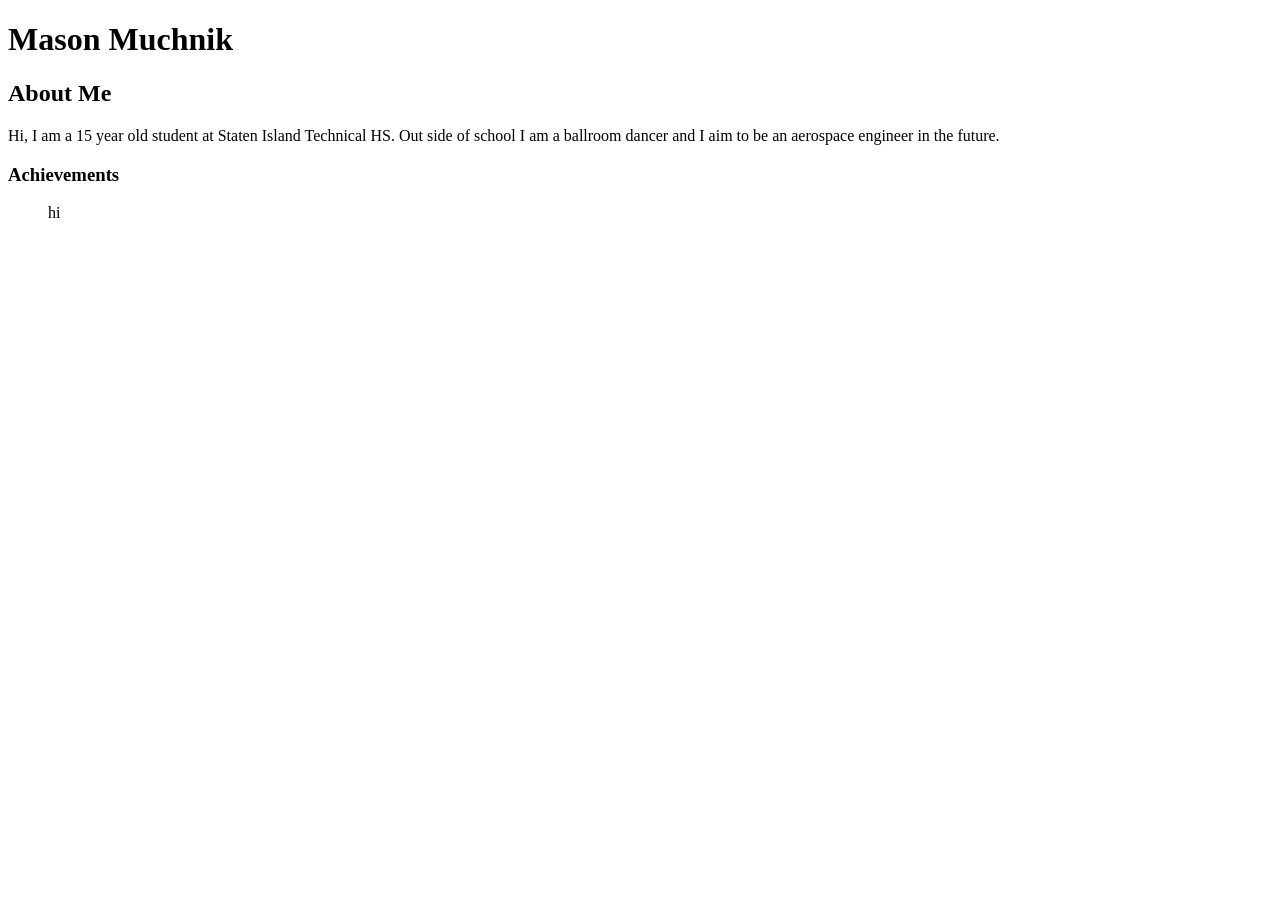
==== index.html @ bb403f03 "1" ====
<!DOCTYPE html>
<html lang="en">
<head>
    <meta charset="UTF-8">
    <meta name="viewport" content="width=device-width, initial-scale=1.0">
    <title>About Me</title>
</head>
<body>
    <h1>Mason Muchnik</h1>
    <h2>About Me</h2>
    <p>Hi, I am a 15 year old student at Staten Island Technical HS.
        Out side of school I am a ballroom dancer and I aim to be an aerospace engineer
        in the future.
    </p>
    <h3>Achievements</h3>
    <ul>hi</ul>
</body>
</html>
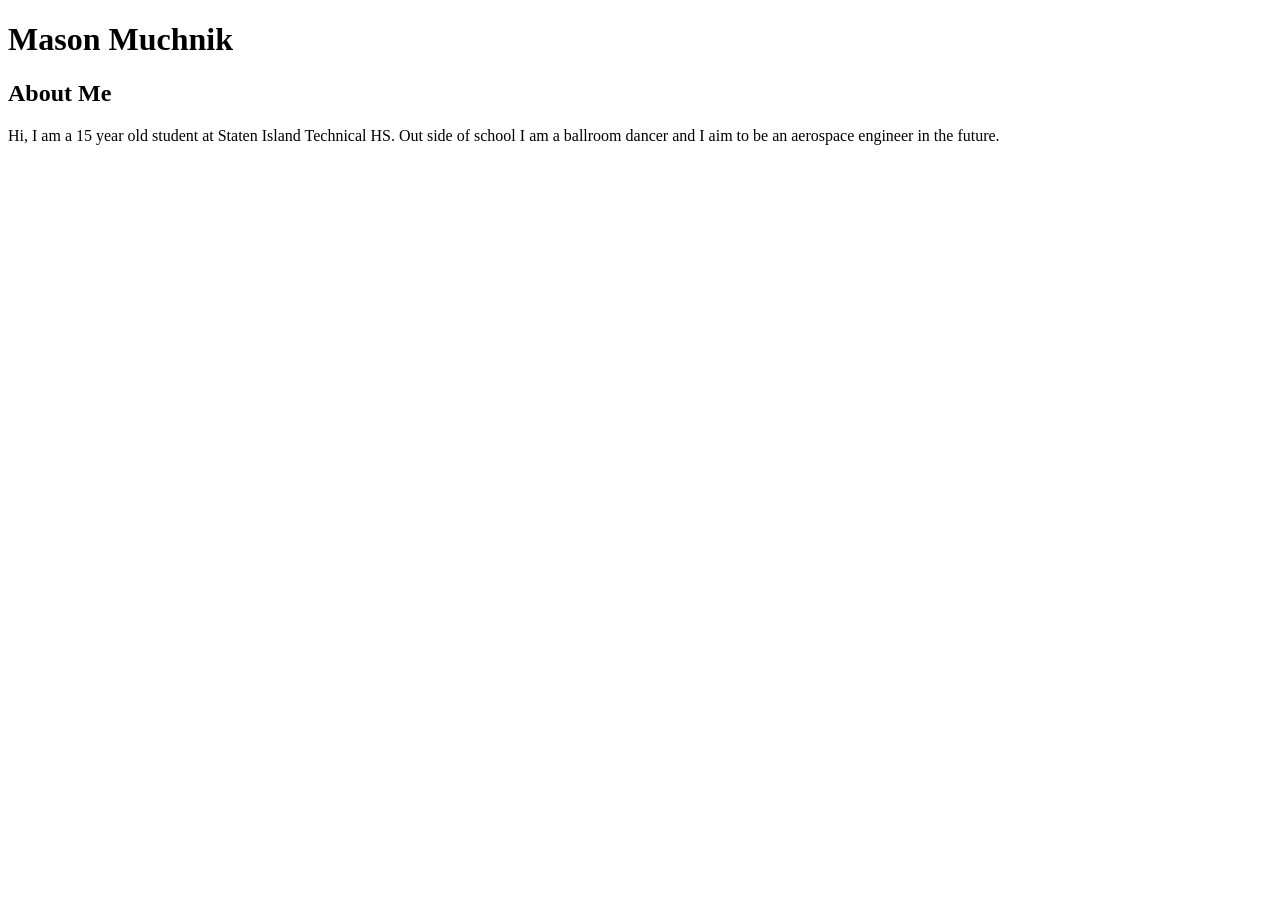
==== commit 9a6d5838: "6" ====
--- a/index.html
+++ b/index.html
@@ -12,7 +12,7 @@
         Out side of school I am a ballroom dancer and I aim to be an aerospace engineer
         in the future.
     </p>
-    <h3>Achievements</h3>
-    <ul>hi</ul>
+    
+
 </body>
 </html>
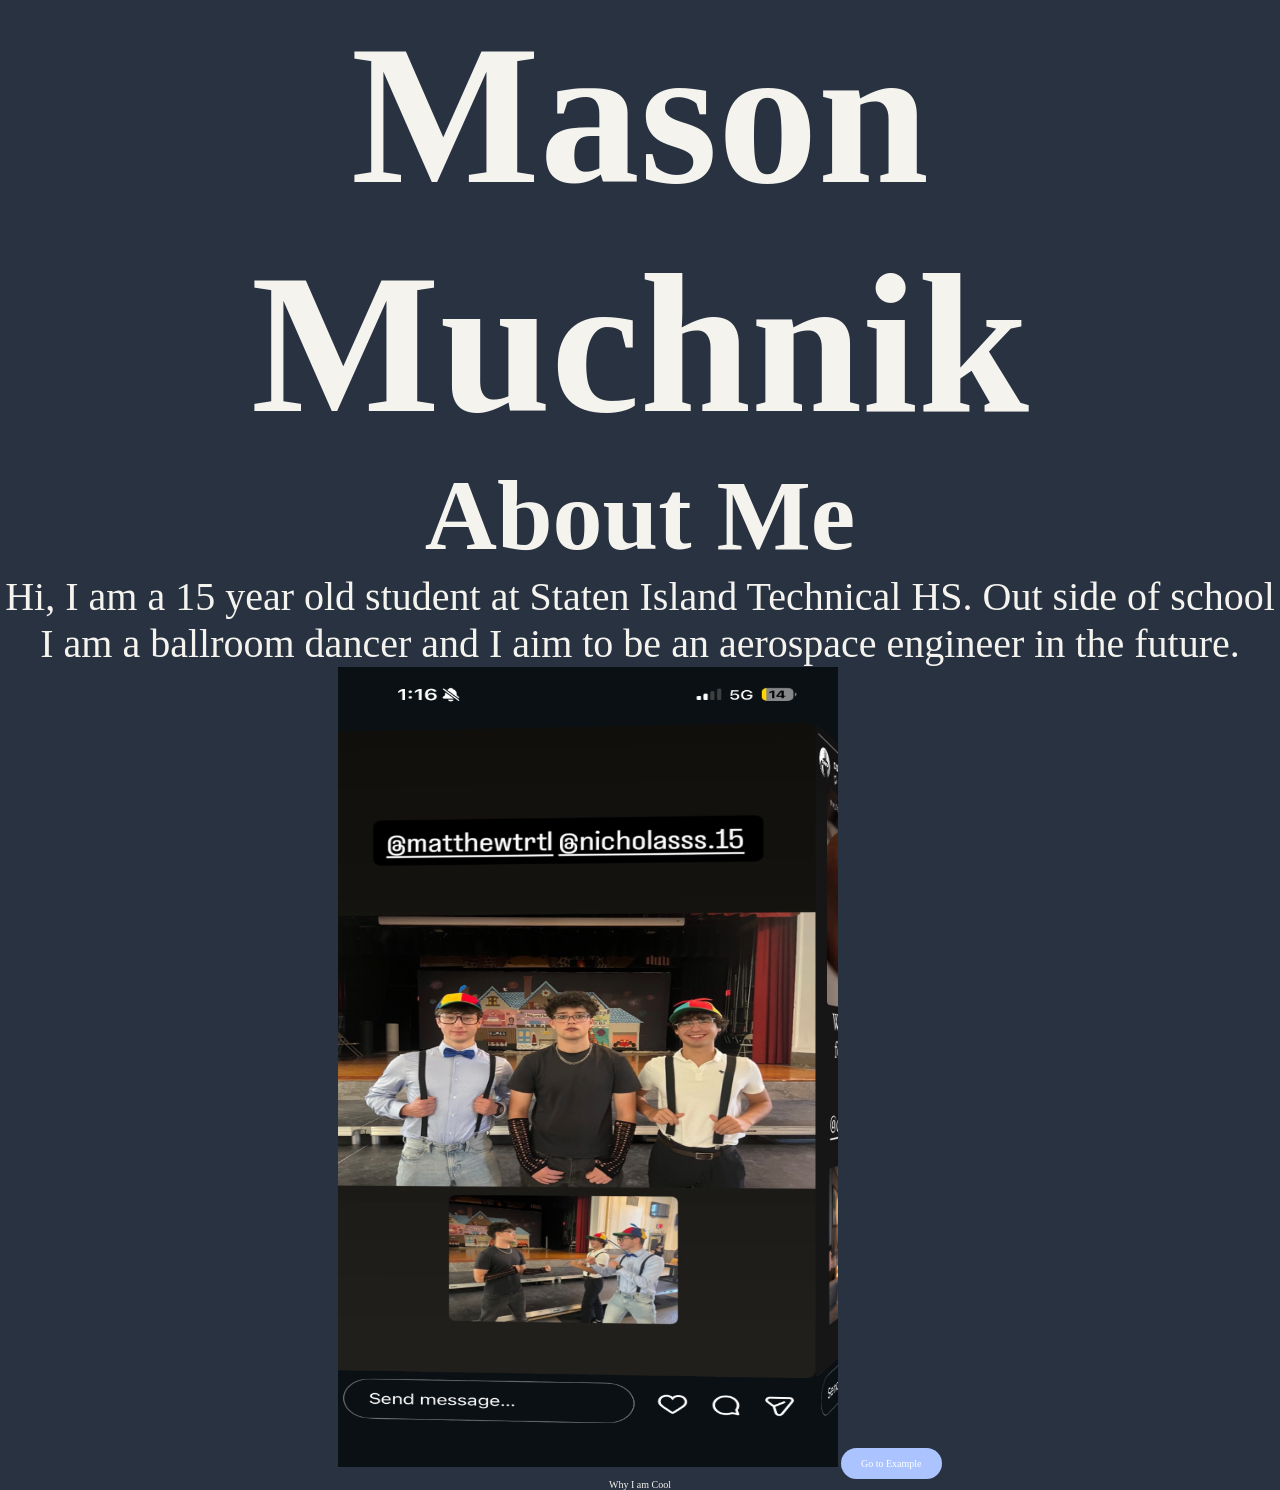
==== commit a34621b9: "Brian GOTH" ====
--- a/index.html
+++ b/index.html
@@ -4,6 +4,7 @@
     <meta charset="UTF-8">
     <meta name="viewport" content="width=device-width, initial-scale=1.0">
     <title>About Me</title>
+    <link rel="stylesheet" href="style.css">
 </head>
 <body>
     <h1>Mason Muchnik</h1>
@@ -12,7 +13,8 @@
         Out side of school I am a ballroom dancer and I aim to be an aerospace engineer
         in the future.
     </p>
-    
-
+    <img src="Brian.png" alt="Brian goth">
+    <a href="https://bigrat.kennethng.dev/" class="button-link">Go to Example</a>
+        <ol>Why I am Cool</ol>
 </body>
 </html>
--- a/style.css
+++ b/style.css
@@ -0,0 +1,42 @@
+html, body, *{
+    font-size: 10px;
+    box-sizing: border-box;
+    margin: 0;
+    padding: 0;
+
+}
+body {
+    background-color:#293241;
+    color: #f4f3ee;
+    font-family: Apple Chancery, cursive;
+    text-align: center;
+}
+
+h1 {
+    font-size: 20rem;
+}
+h2{
+    font-size: 10rem;
+}
+p{
+    font-size: 4rem;
+}
+img{
+    width: 50rem;
+    height: 80rem;
+    padding: 10rem, 10rem;
+}
+.button-link {
+  display: inline-block;
+  padding: 10px 20px;
+  background-color: #abc4ff;
+  color: white;
+  text-decoration: none; /* Removes the default link underline */
+  border-radius: 5rem;
+  text-align: center;
+  font-family: Apple Chancery, cursive;
+}
+
+.button-link:hover {
+  background-color: #0056b3;
+}
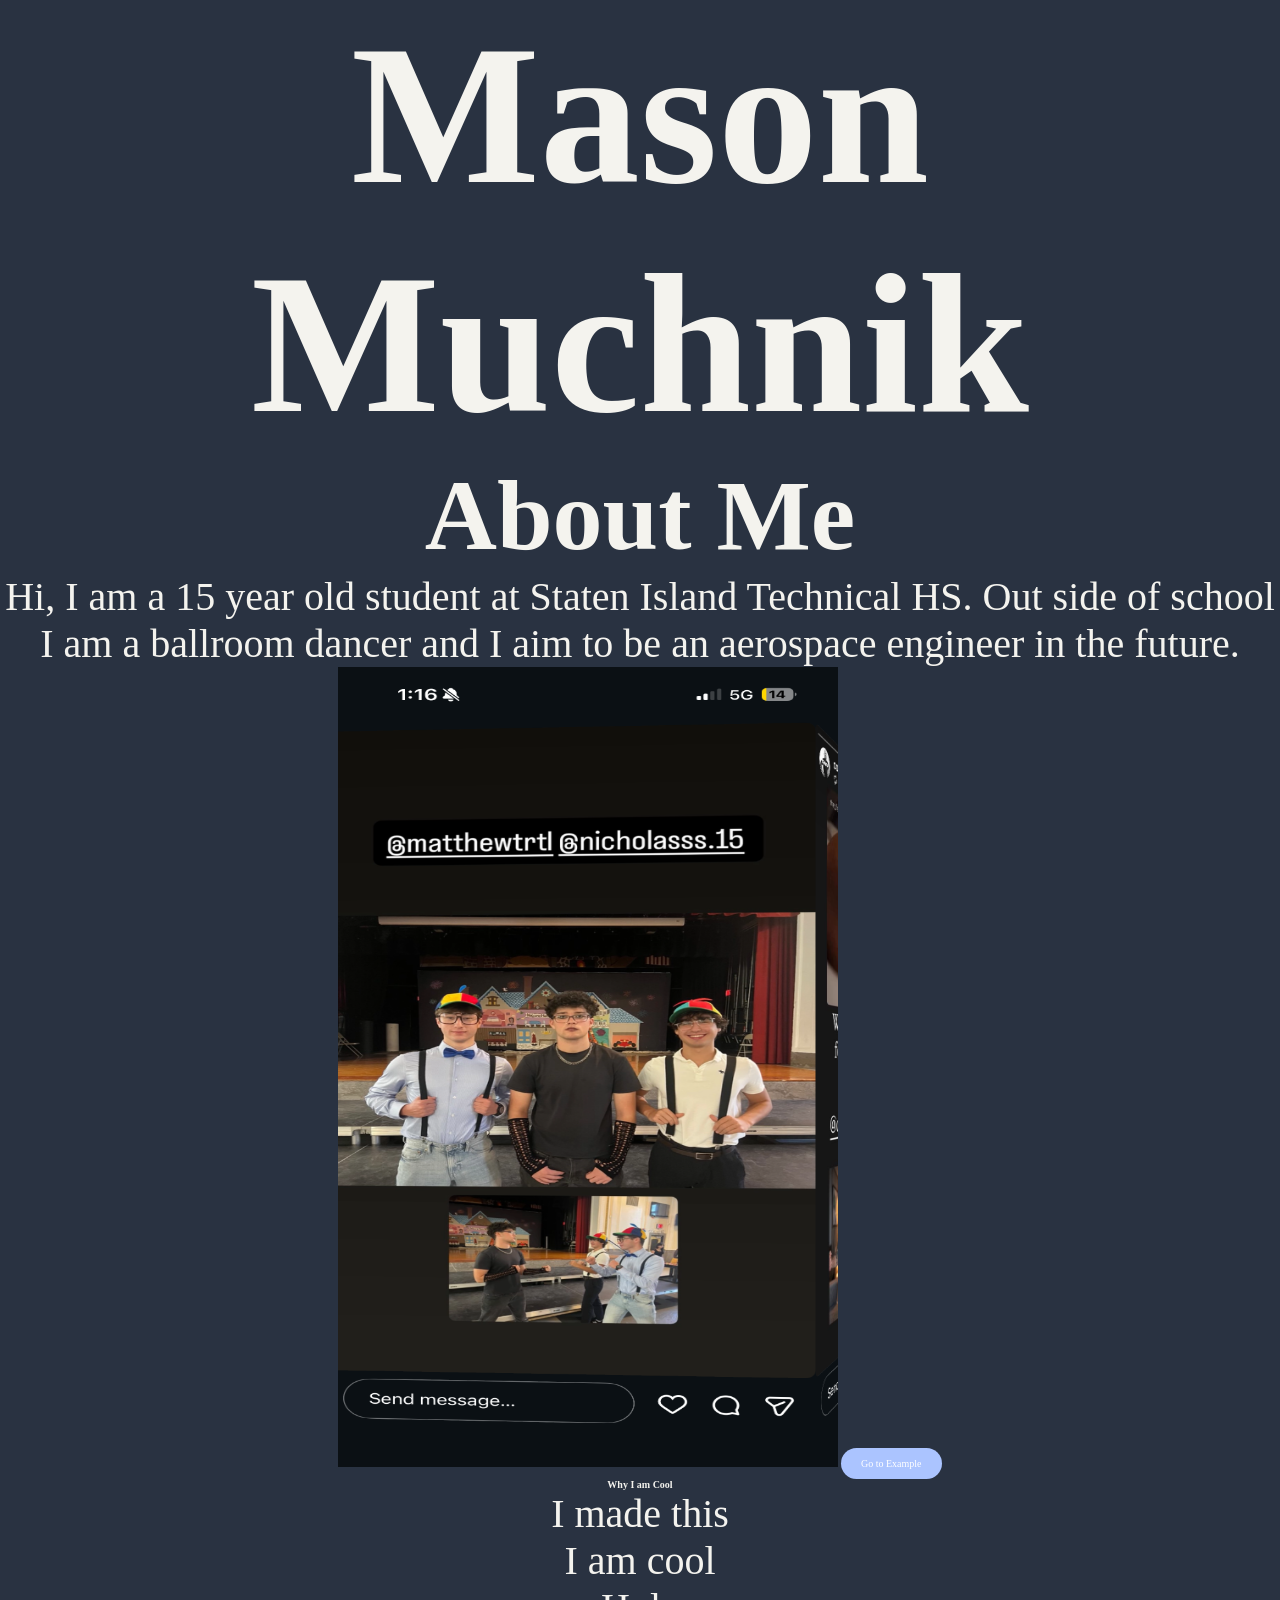
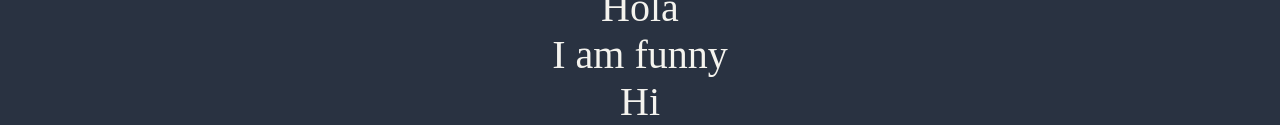
==== commit a9eb9173: "6" ====
--- a/index.html
+++ b/index.html
@@ -15,6 +15,14 @@
     </p>
     <img src="Brian.png" alt="Brian goth">
     <a href="https://bigrat.kennethng.dev/" class="button-link">Go to Example</a>
-        <ol>Why I am Cool</ol>
+    <h3>Why I am Cool</h3>
+        <ol>
+            <li>I made this</li>
+            <li>I am cool</li>
+            <li>Hola</li>
+            <li>I am funny</li>
+            <li>Hi</li>
+        </ol>
+        
 </body>
 </html>
--- a/style.css
+++ b/style.css
@@ -40,3 +40,9 @@
 .button-link:hover {
   background-color: #0056b3;
 }
+ol {
+    font-size: 10rem;
+}
+li {
+    font-size: 4rem;
+}
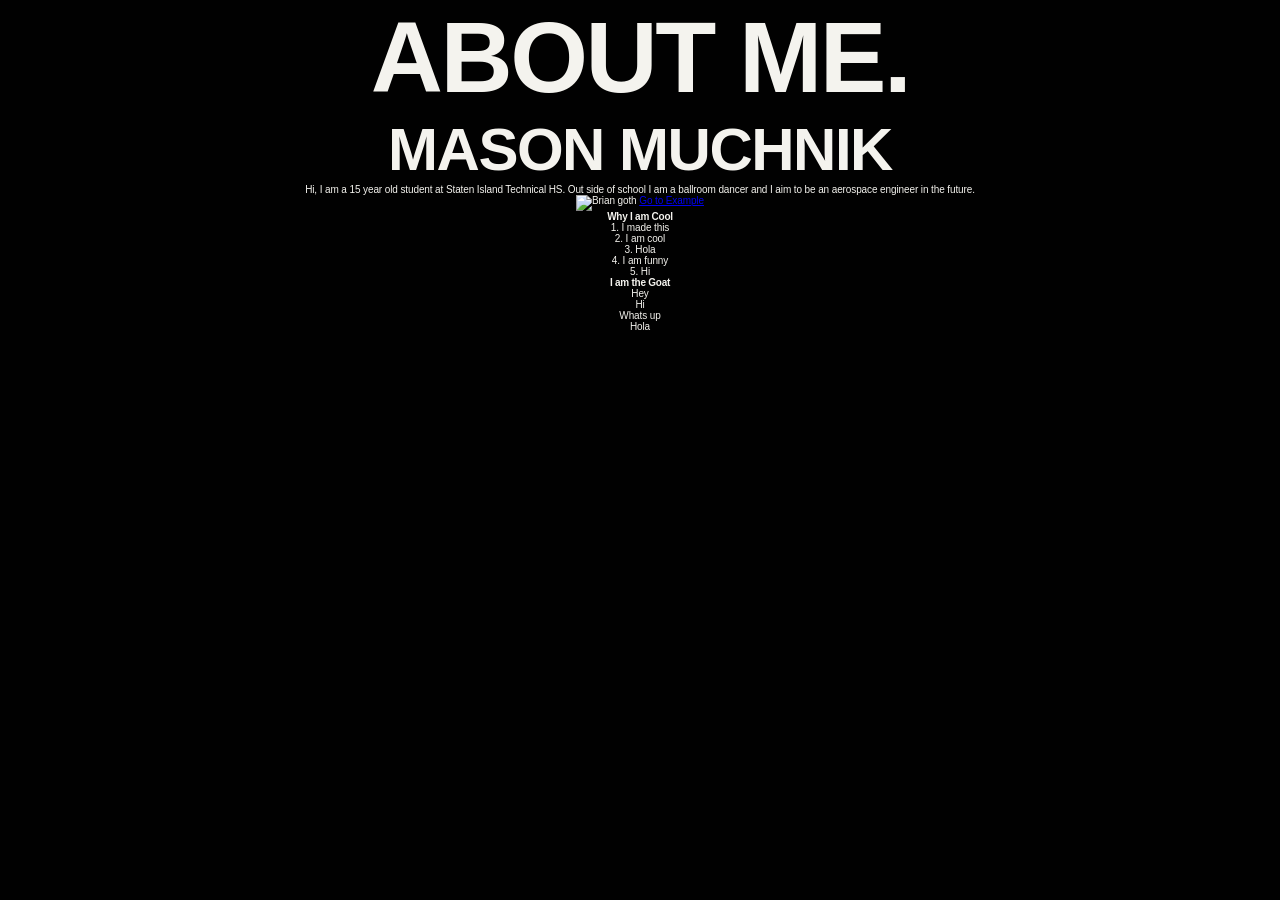
==== commit e91fa7d7: "6" ====
--- a/index.html
+++ b/index.html
@@ -7,8 +7,12 @@
     <link rel="stylesheet" href="style.css">
 </head>
 <body>
-    <h1>Mason Muchnik</h1>
-    <h2>About Me</h2>
+    <section class="hero-section">
+    <h1>ABOUT ME.</h1>
+    <h2>MASON MUCHNIK</h2>
+   
+    </section>
+    
     <p>Hi, I am a 15 year old student at Staten Island Technical HS.
         Out side of school I am a ballroom dancer and I aim to be an aerospace engineer
         in the future.
@@ -17,12 +21,18 @@
     <a href="https://bigrat.kennethng.dev/" class="button-link">Go to Example</a>
     <h3>Why I am Cool</h3>
         <ol>
-            <li>I made this</li>
-            <li>I am cool</li>
+            <li>1. I made this</li>
+            <li>2. I am cool</li>
+            <li>3. Hola</li>
+            <li>4. I am funny</li>
+            <li>5. Hi</li>
+        </ol>
+        <h3> I am the Goat</h3>
+        <ul>
+            <li>Hey</li>
+            <li>Hi</li>
+            <li>Whats up</li>
             <li>Hola</li>
-            <li>I am funny</li>
-            <li>Hi</li>
-        </ol>
-        
+        </ul>
 </body>
 </html>
--- a/style.css
+++ b/style.css
@@ -6,43 +6,25 @@
 
 }
 body {
-    background-color:#293241;
+  font-family: 'Inter', -apple-system, BlinkMacSystemFont, 'Helvetica Neue', Helvetica, Arial, sans-serif;
+  letter-spacing: -0.011em; /* Gives it that tight, technical modern editorial feel */
+}
+
+h1, h2, h3, .heading {
+  font-family: 'Inter', sans-serif;
+  font-weight: 700;
+  letter-spacing: -0.025em; /* Match Anduril's display typography density */
+}
+body {
+    background-color: #010101;
     color: #f4f3ee;
-    font-family: Apple Chancery, cursive;
+    
     text-align: center;
 }
 
 h1 {
-    font-size: 20rem;
-}
-h2{
     font-size: 10rem;
 }
-p{
-    font-size: 4rem;
+h2 {
+    font-size: 6rem;
 }
-img{
-    width: 50rem;
-    height: 80rem;
-    padding: 10rem, 10rem;
-}
-.button-link {
-  display: inline-block;
-  padding: 10px 20px;
-  background-color: #abc4ff;
-  color: white;
-  text-decoration: none; /* Removes the default link underline */
-  border-radius: 5rem;
-  text-align: center;
-  font-family: Apple Chancery, cursive;
-}
-
-.button-link:hover {
-  background-color: #0056b3;
-}
-ol {
-    font-size: 10rem;
-}
-li {
-    font-size: 4rem;
-}
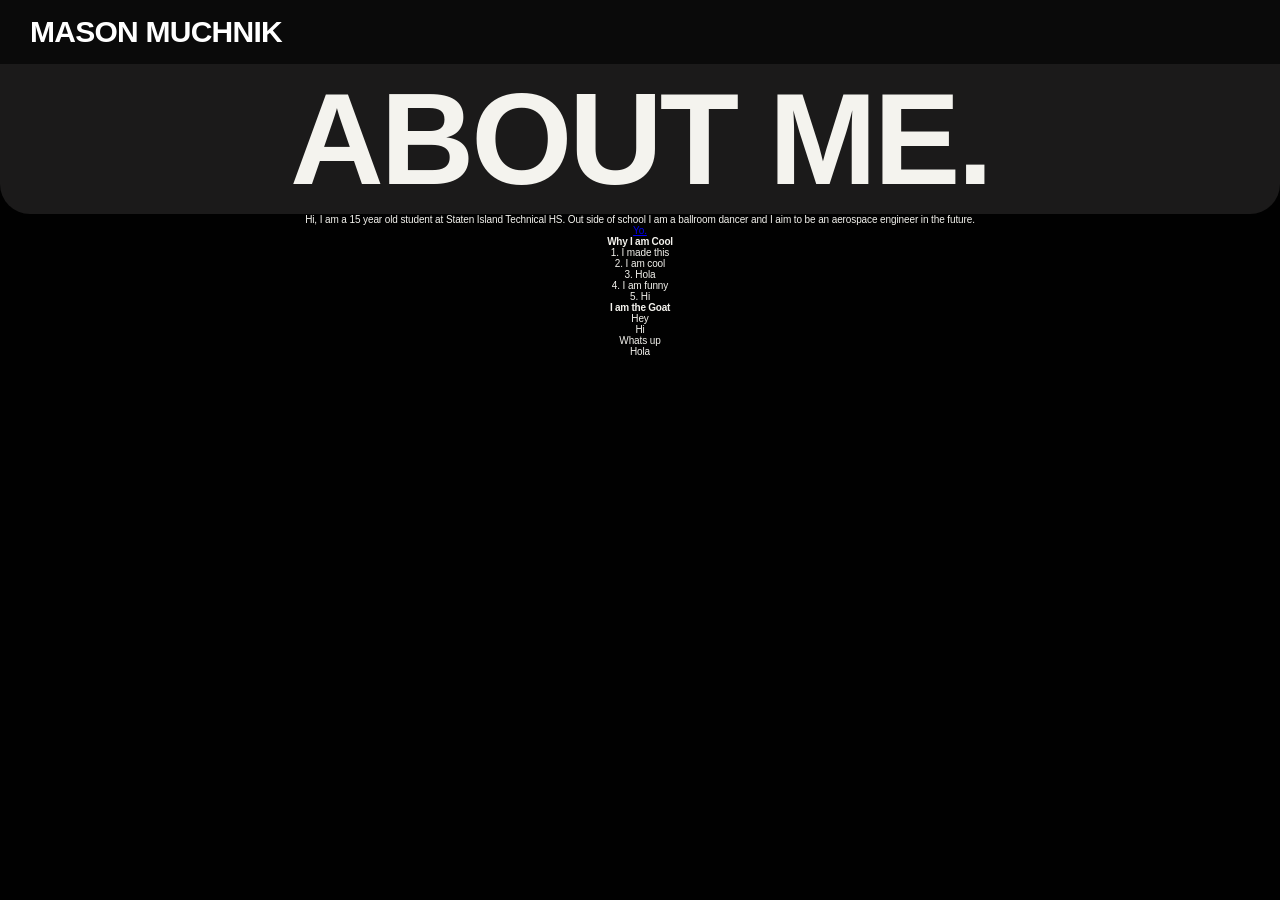
==== commit 543fa2c3: "Cool" ====
--- a/index.html
+++ b/index.html
@@ -6,19 +6,20 @@
     <title>About Me</title>
     <link rel="stylesheet" href="style.css">
 </head>
+<header class="name"><h2>MASON MUCHNIK</h2></header>
 <body>
-    <section class="hero-section">
+    <div class="title">
     <h1>ABOUT ME.</h1>
-    <h2>MASON MUCHNIK</h2>
+    
    
-    </section>
+    </div>
     
     <p>Hi, I am a 15 year old student at Staten Island Technical HS.
         Out side of school I am a ballroom dancer and I aim to be an aerospace engineer
         in the future.
     </p>
-    <img src="Brian.png" alt="Brian goth">
-    <a href="https://bigrat.kennethng.dev/" class="button-link">Go to Example</a>
+    
+    <a href="https://bigrat.kennethng.dev/" class="button-link">Yo.</a>
     <h3>Why I am Cool</h3>
         <ol>
             <li>1. I made this</li>
--- a/style.css
+++ b/style.css
@@ -23,8 +23,21 @@
 }
 
 h1 {
-    font-size: 10rem;
+    font-size: 13rem;
 }
 h2 {
-    font-size: 6rem;
+    font-size: 3rem;
 }
+.name {
+  display: flex;
+  justify-content: space-between; /* Pushes children to far left and far right */
+  align-items: center;            /* Centers them vertically */
+  padding: 1.5rem 3rem;
+  background: #0a0a0a;
+  color: #fff;
+  
+}
+.title{
+    background-color: #1b1a1a;
+    border-radius:0 0 3rem 3rem;
+}
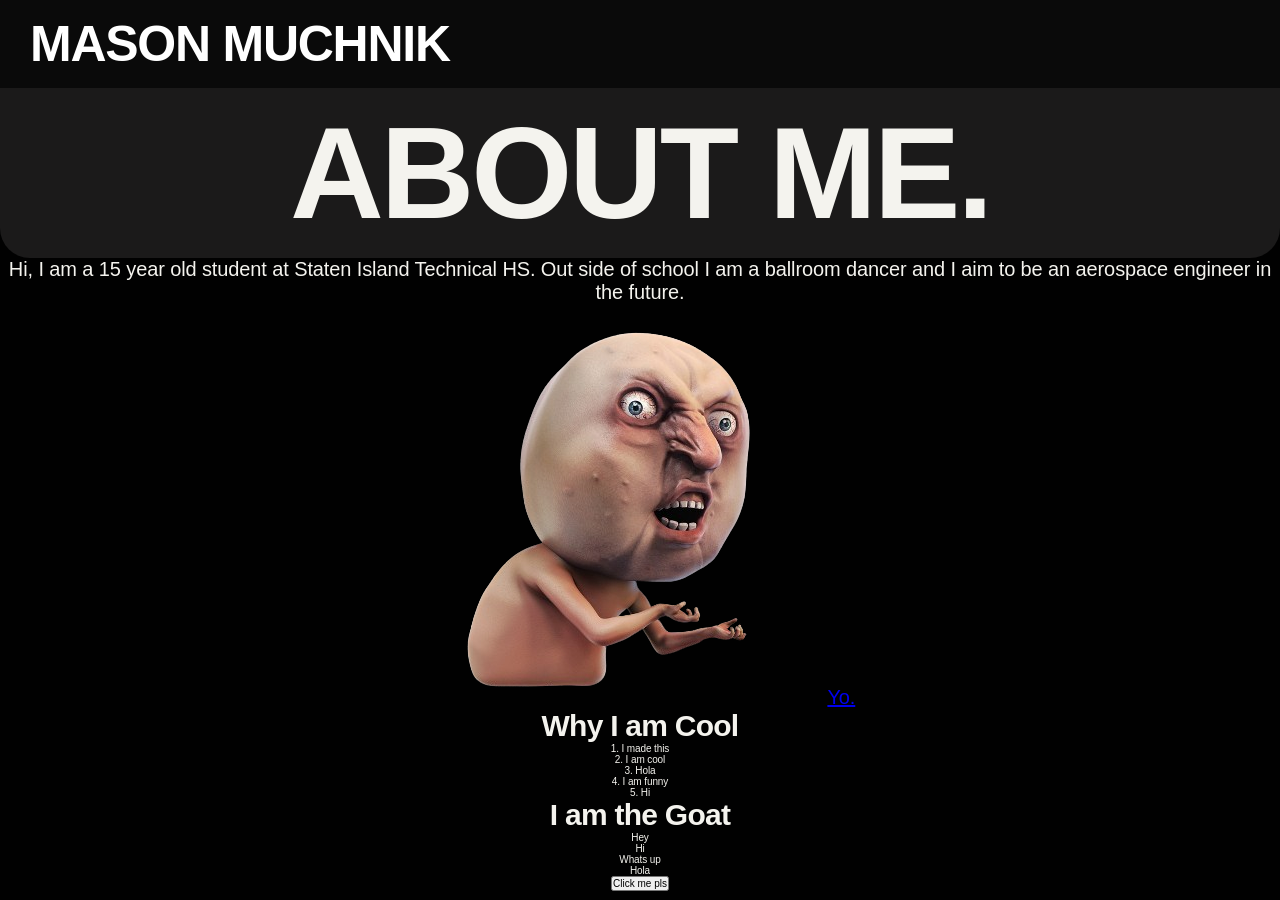
==== commit 37211d99: "NEW" ====
--- a/index.html
+++ b/index.html
@@ -18,6 +18,7 @@
         Out side of school I am a ballroom dancer and I aim to be an aerospace engineer
         in the future.
     </p>
+    <img src="LMAO.png" alt="wierd">
     
     <a href="https://bigrat.kennethng.dev/" class="button-link">Yo.</a>
     <h3>Why I am Cool</h3>
@@ -35,5 +36,6 @@
             <li>Whats up</li>
             <li>Hola</li>
         </ul>
+        <button>Click me pls</button>
 </body>
 </html>
--- a/style.css
+++ b/style.css
@@ -26,7 +26,13 @@
     font-size: 13rem;
 }
 h2 {
+    font-size: 5rem;
+}
+h3 {
     font-size: 3rem;
+}
+p{
+    font-size: 2rem;
 }
 .name {
   display: flex;
@@ -40,4 +46,9 @@
 .title{
     background-color: #1b1a1a;
     border-radius:0 0 3rem 3rem;
+    padding-bottom: 1rem;
+    padding-top: 1rem;
+}
+a {
+    font-size: 2rem;
 }
